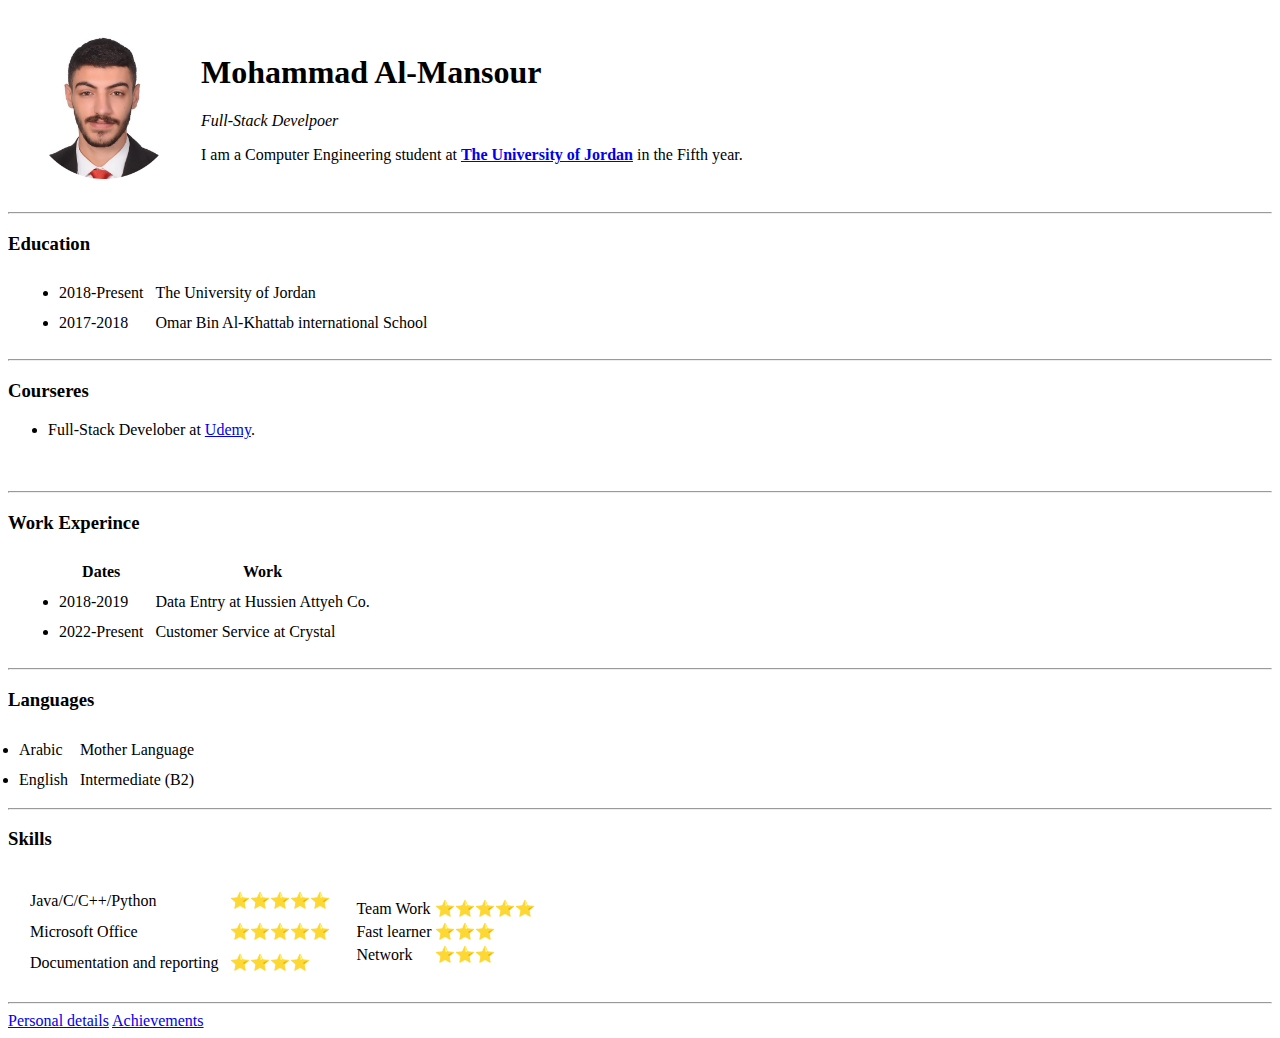
==== index.html @ ad14e77c "Add files via upload" ====
<!DOCTYPE html>
<html lang="en" dir="ltr">

<head>
  <meta charset="utf-8">
  <title>Mohammad's curriculum vitae</title>
  <link rel="stylesheet" href="css/styles.css">
</head>


<body>
  <table cellspacing="20">
    <tr>
      <td><img width="150" height="150" src="images\cvphoto.png" alt="my cv photo"></td>
      <td>
        <h1>Mohammad Al-Mansour</h1>
        <em>
          <p>Full-Stack Develpoer</p>
        </em>
        <p>I am a Computer Engineering student at <strong><a href="http://ju.edu.jo/Home.aspx">The University of Jordan</a></strong> in the Fifth year.</p>

      </td>
    </tr>
  </table>

  <hr> <!-- For Line -->

  <h3>Education</h3>

  <ul>
    <table cellspacing="10">
      <tbody>
        <tr>
          <td>
            <li>2018-Present</li>
          </td>
          <td>The University of Jordan</td>
        </tr>
        <tr>
          <td>
            <li>2017-2018</li>
          </td>
          <td>Omar Bin Al-Khattab international School </td>
        </tr>
      </tbody>

    </table>
  </ul>

  <hr><!-- For Line -->

  <h3>Courseres</h3>

  <ul>

    <li>Full-Stack Develober at <a href="https://www.udemy.com/">Udemy</a>.</li>
    <br><br>
  </ul>

  <hr><!-- For Line -->

  <h3>Work Experince</h3>
  <ul>

    <table cellspacing="10">

      <thead>
        <tr>
          <th>Dates</th>
          <th>Work</th>
        </tr>
      </thead>

      <tbody>
        <tr>
          <td>
            <li>2018-2019</li>
          </td>

          <td>Data Entry at Hussien Attyeh Co.</td>
        </tr>

        <tr>
          <td>
            <li>2022-Present</li>
          </td>
          <td>Customer Service at Crystal</td>
        </tr>

      </tbody>

    </table>
  </ul>

  <hr><!-- For Line -->

  <h3>Languages</h3>
  <table cellspacing=10>
    <tr>
      <td>
        <li>Arabic</li>
      </td>
      <td>Mother Language</td>
    </tr>
    <tr>
      <td>
        <li>English</li>
      </td>
      <td>Intermediate (B2)</td>
    </tr>
  </table>


  <hr><!-- For Line -->
  <h3>Skills</h3>

  <table cellspacing="10">
    <tr>
      <td>
        <table cellspacing="10">

          <tr>
            <td>Java/C/C++/Python</td>
            <td>⭐⭐⭐⭐⭐</td>
          </tr>

          <tr>
            <td>Microsoft Office</td>
            <td>⭐⭐⭐⭐⭐</td>
          </tr>

          <tr>
            <td>Documentation and reporting</td>
            <td>⭐⭐⭐⭐</td>
          </tr>

        </table>
      </td>
      <td>
        <table>

          <tr>
            <td>Team Work</td>
            <td>⭐⭐⭐⭐⭐</td>
          </tr>

          <tr>
            <td>Fast learner</td>
            <td>⭐⭐⭐</td>
          </tr>

          <tr>
            <td>Network</td>
            <td>⭐⭐⭐</td>
          </tr>


        </table>

      </td>
    </tr>
  </table>


  <hr><!-- For Line -->

  <a href="contact.html">Personal details</a>
  <a href="Achievements.html">Achievements</a>
</body>

</html>
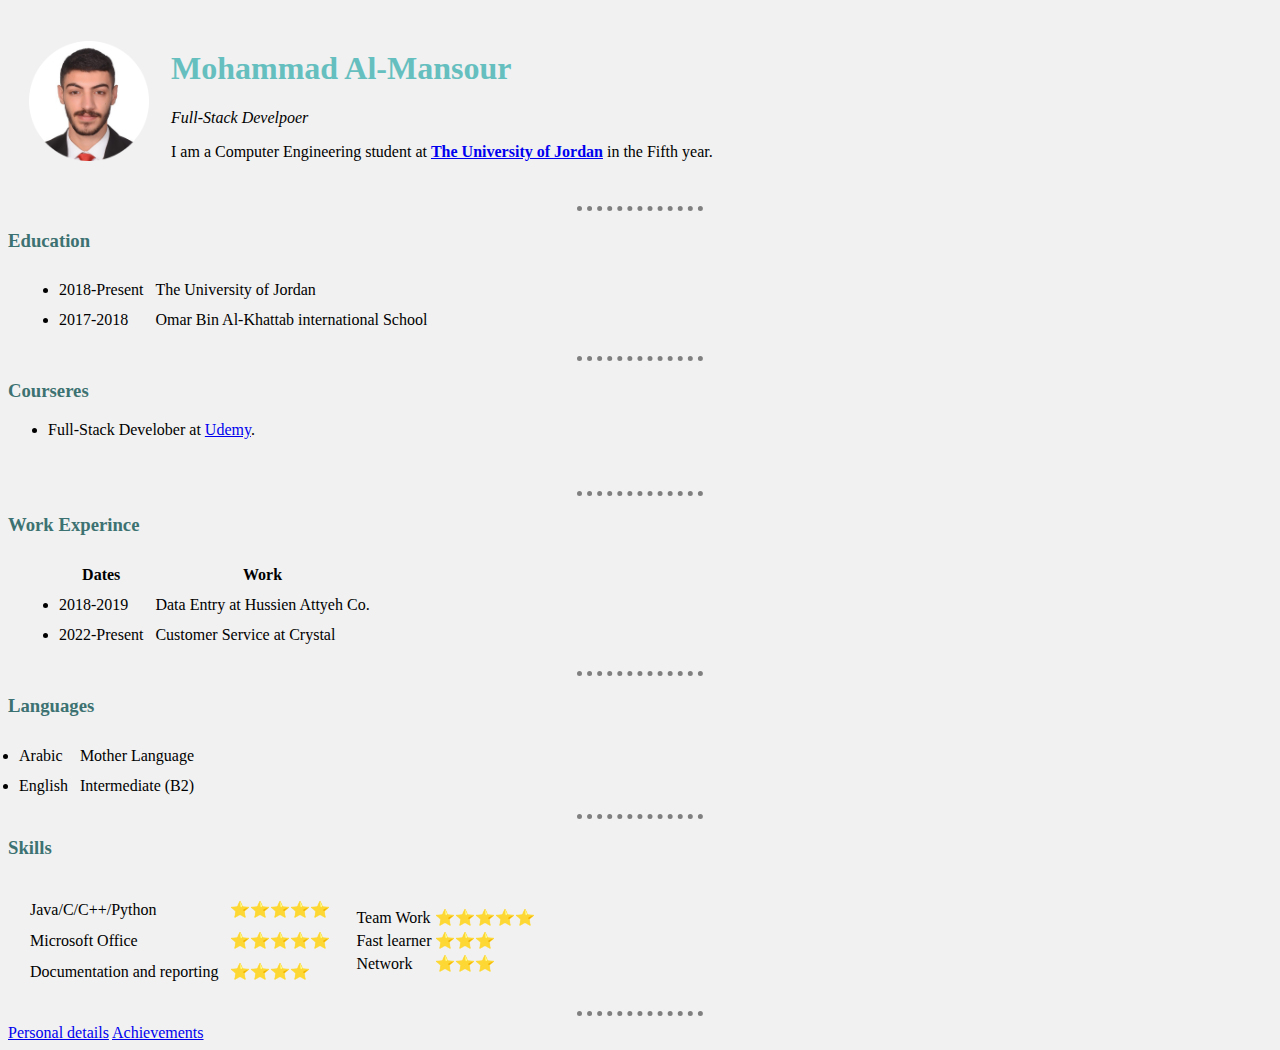
==== commit 8202bff4: "Update index.html" ====
--- a/index.html
+++ b/index.html
@@ -4,7 +4,7 @@
 <head>
   <meta charset="utf-8">
   <title>Mohammad's curriculum vitae</title>
-  <link rel="stylesheet" href="css/styles.css">
+  <link rel="stylesheet" href="CSS/styles.css">
 </head>
 
 
--- a/CSS/styles.css
+++ b/CSS/styles.css
@@ -0,0 +1,24 @@
+body {
+  background-color: #F1F1F1;
+}
+
+hr {
+border-style: none;
+border-top-style: dotted;
+border-color: grey;
+border-width: 5px;
+width: 10%;
+}
+
+img{
+  height: 120px;
+  width: 120px;
+}
+
+h1{
+  color: #66BFBF;
+}
+
+h3{
+  color: #3d7272;
+}
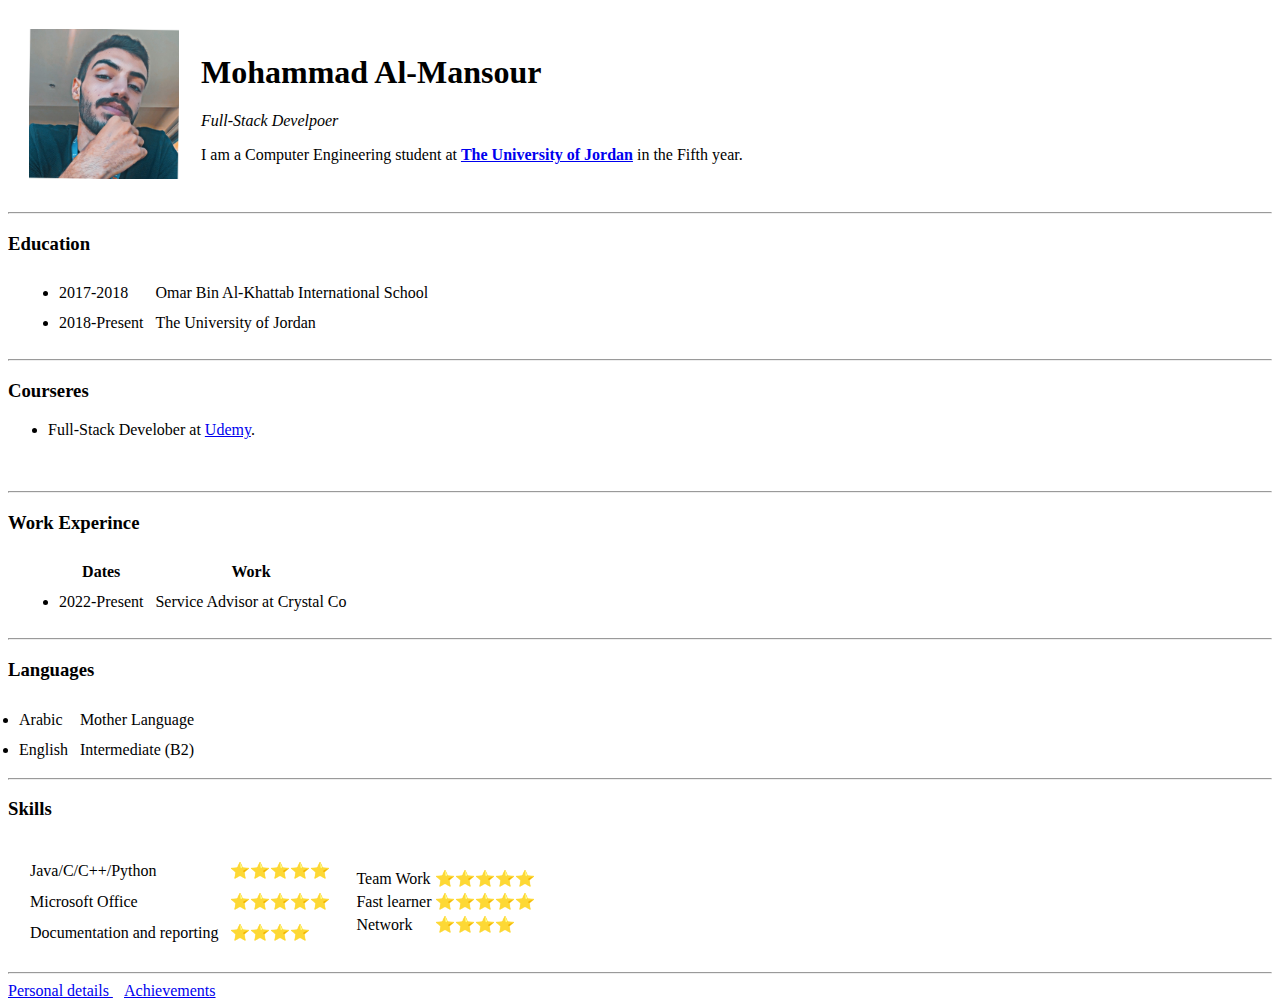
==== commit f1498ab5: "Add files via upload" ====
--- a/index.html
+++ b/index.html
@@ -4,7 +4,7 @@
 <head>
   <meta charset="utf-8">
   <title>Mohammad's curriculum vitae</title>
-  <link rel="stylesheet" href="CSS/styles.css">
+  <link rel="stylesheet" href="css/styles.css">
 </head>
 
 
@@ -32,16 +32,18 @@
       <tbody>
         <tr>
           <td>
+            <li>2017-2018</li>
+          </td>
+          <td>Omar Bin Al-Khattab International School </td>
+        </tr>
+
+        <tr>
+          <td>
             <li>2018-Present</li>
           </td>
           <td>The University of Jordan</td>
         </tr>
-        <tr>
-          <td>
-            <li>2017-2018</li>
-          </td>
-          <td>Omar Bin Al-Khattab international School </td>
-        </tr>
+
       </tbody>
 
     </table>
@@ -72,19 +74,12 @@
       </thead>
 
       <tbody>
-        <tr>
-          <td>
-            <li>2018-2019</li>
-          </td>
-
-          <td>Data Entry at Hussien Attyeh Co.</td>
-        </tr>
 
         <tr>
           <td>
             <li>2022-Present</li>
           </td>
-          <td>Customer Service at Crystal</td>
+          <td>Service Advisor at Crystal Co</td>
         </tr>
 
       </tbody>
@@ -146,12 +141,12 @@
 
           <tr>
             <td>Fast learner</td>
-            <td>⭐⭐⭐</td>
+            <td>⭐⭐⭐⭐⭐</td>
           </tr>
 
           <tr>
             <td>Network</td>
-            <td>⭐⭐⭐</td>
+            <td>⭐⭐⭐⭐</td>
           </tr>
 
 
@@ -164,8 +159,10 @@
 
   <hr><!-- For Line -->
 
-  <a href="contact.html">Personal details</a>
-  <a href="Achievements.html">Achievements</a>
+  <a href="contact.html">Personal details  </a>
+  &nbsp;&nbsp;
+  <a href="Achievements.html"> Achievements</a>
+
 </body>
 
 </html>
